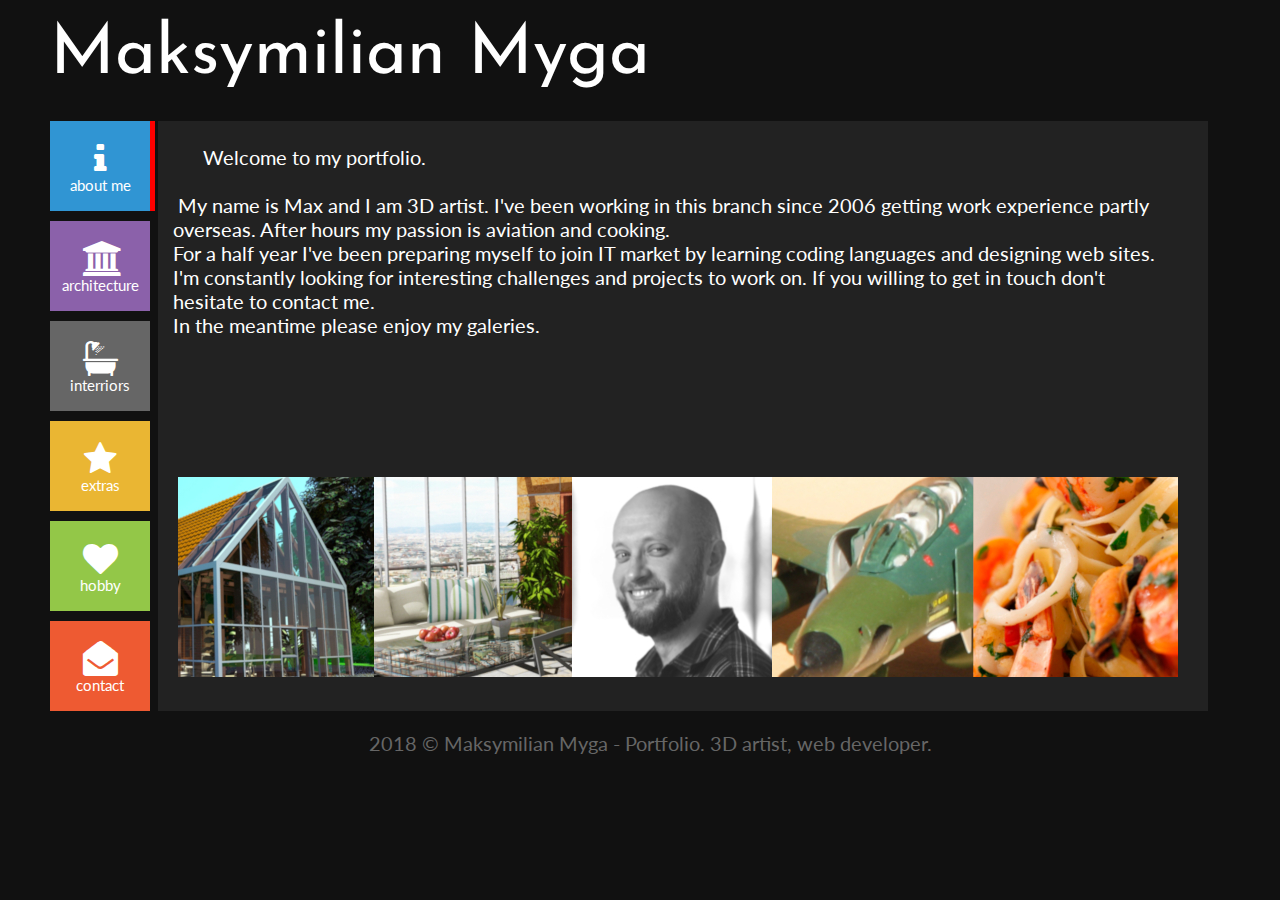
==== about.html @ 6aa8fc5f "95% done" ====
<head>
  <meta charset="utf-8"/>
  <title> Maksymilian Myga - Portfolio</title>
  <link rel="stylesheet" href="style.css" type="text/css" />
  <link rel="stylesheet" href="css/fontello.css" type="text/css" />
  <link href="https://fonts.googleapis.com/css?family=Josefin+Sans|Lato&amp;subset=latin-ext" rel="stylesheet">
  <script type="text/javascript" src="https://platform.linkedin.com/badges/js/profile.js" async defer></script>


</head>
<body>
  <div id="container">
      <div class="header">
        <div id="osoba">Maksymilian Myga</div>
        <div id="logo"></div>
        <div style="clear: both;"></div>

      </div>

      <div class="square">
        <a href="about.html" class="tilelinkhtml5"><div class="square__redEdgeAbout"><i class="demo-icon icon-info"></i>
          <br/>about me</div></a>
        <a href="architectureX.html" class="tilelinkhtml5"><div class="square__tile1a"><i class="demo-icon icon-bank"></i>
          <br/>architecture</div></a>
        <a href="interriorsX.html" class="tilelinkhtml5"><div class="square__tile2"><i class="demo-icon icon-bath"></i>
          <br/>interriors</div></a>
        <a href="extrasX.html" class="tilelinkhtml5"><div class="square__tile3a"><i class="demo-icon icon-star"></i>
          <br/>extras</div></a>
        <a href="hobbyX.html" class="tilelinkhtml5"><div class="square__tile3"><i class="demo-icon icon-heart"></i>
          <br/>hobby</div></a>
        <a href="contact.html" class="tilelinkhtml5"><div class="square__tile4"><i class="demo-icon icon-envelope-open"></i>
          <br/>contact</div></a>

      </div>

      <div class="square">
        <div class="square__tile5"></br>&emsp;&emsp;&emsp;Welcome to my portfolio.</br>
        </br>&emsp; My name is Max and I am 3D artist. I've been working in this branch since 2006 getting work experience partly &emsp;</br> &emsp;overseas.
        After hours my passion is aviation and cooking.
      </br>&emsp;For a half year I've been preparing myself to join IT market by learning coding languages and designing web sites.
    </br>&emsp;I'm constantly looking for interesting challenges and projects to work on. If you willing to get in touch don't &emsp;</br> &emsp;hesitate to contact me.
     </br>&emsp;In the meantime please enjoy my galeries.
    </br>

         <div class="square__tile5__baner"><img src="img/baner2.jpg"></div>
        </div>

      </div>
      <div style="clear: both;"></div>
      <div class="footer">2018 &copy; Maksymilian Myga - Portfolio. 3D artist, web developer.

      </div>
  </div>

</body>
---- style.css ----
body
{
    background-color: #111111;
    color: #ffffff;
    font-family: 'Lato', sans-serif;
    font-size: 20px;

}

#container
{
  width: 1200px;
  margin-left: auto;
  margin-right: auto;

}

.header
{
  width: 960px;
  margin: 10px;
  text-align: center;

}

.footer
{
  width: 1200px;
  margin: 10px;
  text-align: center;
  color: #666666;
}
.square
{
  width: 9%;
  float: left;
  font-size: 15px;
}

.square2
{
  width: 90%;
  float: left;
  font-size: 15px;
  text-align: center;
}

#osoba
{
  float: left;
  font-family: 'Josefin Sans', sans-serif;
  font-size: 70px;
  width: 600px;
  margin-bottom: 10px;
  margin-top: 10px;
  }

#logo
{
  float: left;
  margin-bottom: 10px;
  margin-top: 10px;
  width: 360px;
  height: 50px;

}

.square__tile1
{
  margin: 10px;
  width: 100px;
  height: 90px;
  background-color: #3095d3;
  text-align: center;

}

.square__tile1:hover
{
  background-color: #2084c2;
}

.square__tile1a
{
  margin: 10px;
  width: 100px;
  height: 90px;
  background-color: #8b61aa;
  text-align: center;

}
 .square__tile1a:hover
 {
   background-color: #7a51aa;
 }

.square__tile2
{
  margin: 10px;
  width: 100px;
  height: 90px;
  background-color: #666666;
  text-align: center;
}

.square__tile2:hover
{
  background-color: #555555;
}
.square__tile3
{
  margin: 10px;
  width: 100px;
  height: 90px;
  background-color: #93c748;
  text-align: center;
}

.square__tile3:hover
{
  background-color: #82b637;
}

.square__tile3a
{
  margin: 10px;
  width: 100px;
  height: 90px;
  background-color: #eab633;
  text-align: center;
}

.square__tile3a:hover
{
  background-color: #daa522;
}
.square__tile4
{
  margin: 10px;
  width: 100px;
  height: 90px;
  background-color: #ee5a32;
  text-align: center;
}

.square__tile4:hover
{
  background-color: #dd4a21;
}

.square__tile5
{
  margin: 10px;
  width: 1050px;
  height: 590px;
  background-color: #222222;
  text-align: left;
  font-size: 20px;
  text-align: left;

}

.square2__tile5gal
{
  margin: 10px;
  width: 1050px;
  height: 565px;
  background-color: #222222;
  text-align: center;
  padding-top: 25px;
  



}

.square__tile5--link
{
  margin-top: 340px;
  width: 80px;
  height: 80px;
  background-color: #3764a3;
  text-align: center;
  float:left;
}
 .link:hover
 {
   background-color: #3764a3;
 }

 .l1
 {
   width: 450px;
   height: 60px;
   float: left;
   margin-top: 330px;

 }

 .l2
 {
   width: 450px;
   height: 60px;
   float: left;
   margin-top: 330px;

 }

 .square__tile5__baner
 {
   width: 1000px;
   height: 225px;
   margin-left: 20px;
   margin-top: 140px;

 }
a.tilelink
{
  color: #ffffff;
  text-decoration: none;
  display: block;
  width: 130px;
  height: 110px;
}

a.tilelinkhtml5
{
  color: #ffffff;
  text-decoration: none;

}

.Slider
{
  margin: 10px;
  width: 1050px;
  height: 565px;
  background-color: #222222;
  text-align: center;
  padding-top: 25px;
}

.square__tile5__form
{
  margin: 10px;
  width: 600px;
  height: 90px;
  margin-left: 200px;
  padding-top: 30px;
  }

.square__redEdgeAbout
{
  margin: 10px;
  width: 100px;
  height: 90px;
  background-color: #3095d3;
  text-align: center;
  border-right-style: solid;
  border-right-width: 5px;
  border-right-color: red;
}

.square__redEdgeArchitecture
{
  margin: 10px;
  width: 100px;
  height: 90px;
  background-color: #8b61aa;
  text-align: center;
  border-right-style: solid;
  border-right-width: 5px;
  border-right-color: red;
}

.square__redEdgeInterriors
{
  margin: 10px;
  width: 100px;
  height: 90px;
  background-color: #666666;
  text-align: center;
  border-right-style: solid;
  border-right-width: 5px;
  border-right-color: red;
}

.square__redEdgeExtras
{
  margin: 10px;
  width: 100px;
  height: 90px;
  background-color: #eab633;
  text-align: center;
  border-right-style: solid;
  border-right-width: 5px;
  border-right-color: red;
}

.square__redEdgeHobby
{
  margin: 10px;
  width: 100px;
  height: 90px;
  background-color: #93c748;
  text-align: center;
  border-right-style: solid;
  border-right-width: 5px;
  border-right-color: red;
}

.square__redEdgeContact
{
  margin: 10px;
  width: 100px;
  height: 90px;
  background-color: #ee5a32;
  text-align: center;
  border-right-style: solid;
  border-right-width: 5px;
  border-right-color: red;
}

/* CONTACT FORM */
/* Style inputs with type="text", select elements and textareas */
input[type=text], select, textarea {
    width: 100%; /* Full width */
    padding: 12px; /* Some padding */
    border: 1px solid #ccc; /* Gray border */
    box-sizing: border-box; /* Make sure that padding and width stays in place */
    margin-top: 6px; /* Add a top margin */
    margin-bottom: 16px; /* Bottom margin */
    resize: none; /* Allow the user to vertically resize the textarea (not horizontally) */
  }

  #subject {
    height: 160px;
  }

  #image{
    width: 85%;
  }

/* Style the submit button with a specific background color etc */
input[type=submit] {
    background-color: #4CAF50;
    color: white;
    padding: 12px 20px;
    border: none;
    cursor: pointer;
    margin-left: 250px;

}

/* When moving the mouse over the submit button, add a darker green color */
input[type=submit]:hover {
    background-color: #45a049;
}

/* Add a background color and some padding around the form */
.container {
    border-radius: 5px;
    background-color: #f2f2f2;
    padding: 20px;
}

/* Slideshow container */
.slideshow-container {
max-width: 950px;
position: relative;
margin: auto;
}

/* Hide the images by default */
.square2__tile5gal__mySlides {
 display: none;
}

/* Caption text */
.square2__tile5gal__text {
color: #f2f2f2;
font-size: 20px;
padding: 8px;
position: static;
bottom: 8px;
width: 100%;
text-align: center;
}

/* The dots/bullets/indicators */
.square2__tile5gal--dot {
cursor: pointer;
height: 15px;
width: 15px;
margin: 0 2px;
background-color: #bbb;
border-radius: 50%;
display: inline-block;
transition: background-color 0.6s ease;
}

.active, .dot:hover {
background-color: #717171;
}

.square2__tile5gal--prevBtn {
cursor: pointer;


}

.square2__tile5gal--nextBtn {
cursor: pointer;

}

/* Fading animation */
.square2__tile5gal__fade {
-webkit-animation-name: fade;
-webkit-animation-duration: 1.5s;
animation-name: fade;
animation-duration: 1.5s;
}

@-webkit-keyframes fade {
from {opacity: .4}
to {opacity: 1}
}

@keyframes fade {
from {opacity: .4}
to {opacity: 1}
}
---- css/fontello.css ----
@font-face {
  font-family: 'fontello';
  src: url('../font/fontello.eot?53641217');
  src: url('../font/fontello.eot?53641217#iefix') format('embedded-opentype'),
       url('../font/fontello.woff2?53641217') format('woff2'),
       url('../font/fontello.woff?53641217') format('woff'),
       url('../font/fontello.ttf?53641217') format('truetype'),
       url('../font/fontello.svg?53641217#fontello') format('svg');
  font-weight: normal;
  font-style: normal;
}
/* Chrome hack: SVG is rendered more smooth in Windozze. 100% magic, uncomment if you need it. */
/* Note, that will break hinting! In other OS-es font will be not as sharp as it could be */
/*
@media screen and (-webkit-min-device-pixel-ratio:0) {
  @font-face {
    font-family: 'fontello';
    src: url('../font/fontello.svg?53641217#fontello') format('svg');
  }
}
*/

 [class^="icon-"]:before, [class*=" icon-"]:before {
  font-family: "fontello";
  font-style: normal;
  font-weight: normal;
  speak: none;

  display: inline-block;
  text-decoration: inherit;
  width: 1em;
  margin-right: .2em;
  text-align: center;
  /* opacity: .8; */

  /* For safety - reset parent styles, that can break glyph codes*/
  font-variant: normal;
  text-transform: none;

  /* fix buttons height, for twitter bootstrap */
  line-height: 1em;

  /* Animation center compensation - margins should be symmetric */
  /* remove if not needed */
  margin-left: .2em;

  /* you can be more comfortable with increased icons size */
  /* font-size: 120%; */

  /* Font smoothing. That was taken from TWBS */
  -webkit-font-smoothing: antialiased;
  -moz-osx-font-smoothing: grayscale;

  /* Uncomment for 3D effect */
  /* text-shadow: 1px 1px 1px rgba(127, 127, 127, 0.3); */
}

.icon-heart-empty:before { content: '\e800'; } /* '' */
.icon-star:before { content: '\e801'; font-size: 35px; margin-top: 20px;} /* '' */
.icon-heart:before { content: '\e802'; font-size: 35px; margin-top: 20px;} /* '' */
.icon-linkedin:before { content: '\f0e1'; font-size: 35px; margin-top: 20px;} /* '' */
.icon-building:before { content: '\f0f7'; } /* '' */
.icon-fighter-jet:before { content: '\f0fb'; } /* '' */
.icon-info:before { content: '\f129'; font-size: 35px; margin-top: 20px;} /* '' */
.icon-bank:before { content: '\f19c';font-size: 35px; margin-top: 20px; } /* '' */
.icon-codeopen:before { content: '\f1cb'; } /* '' */
.icon-envelope-open:before { content: '\f2b6'; font-size: 35px; margin-top: 20px;} /* '' */
.icon-envelope-open-o:before { content: '\f2b7'; } /* '' */
.icon-bath:before { content: '\f2cd';font-size: 35px; margin-top: 20px; } /* '' */
.icon-linkedin-squared:before { content: '\f30c'; font-size: 50px; margin-top: 15px;} /* '' */
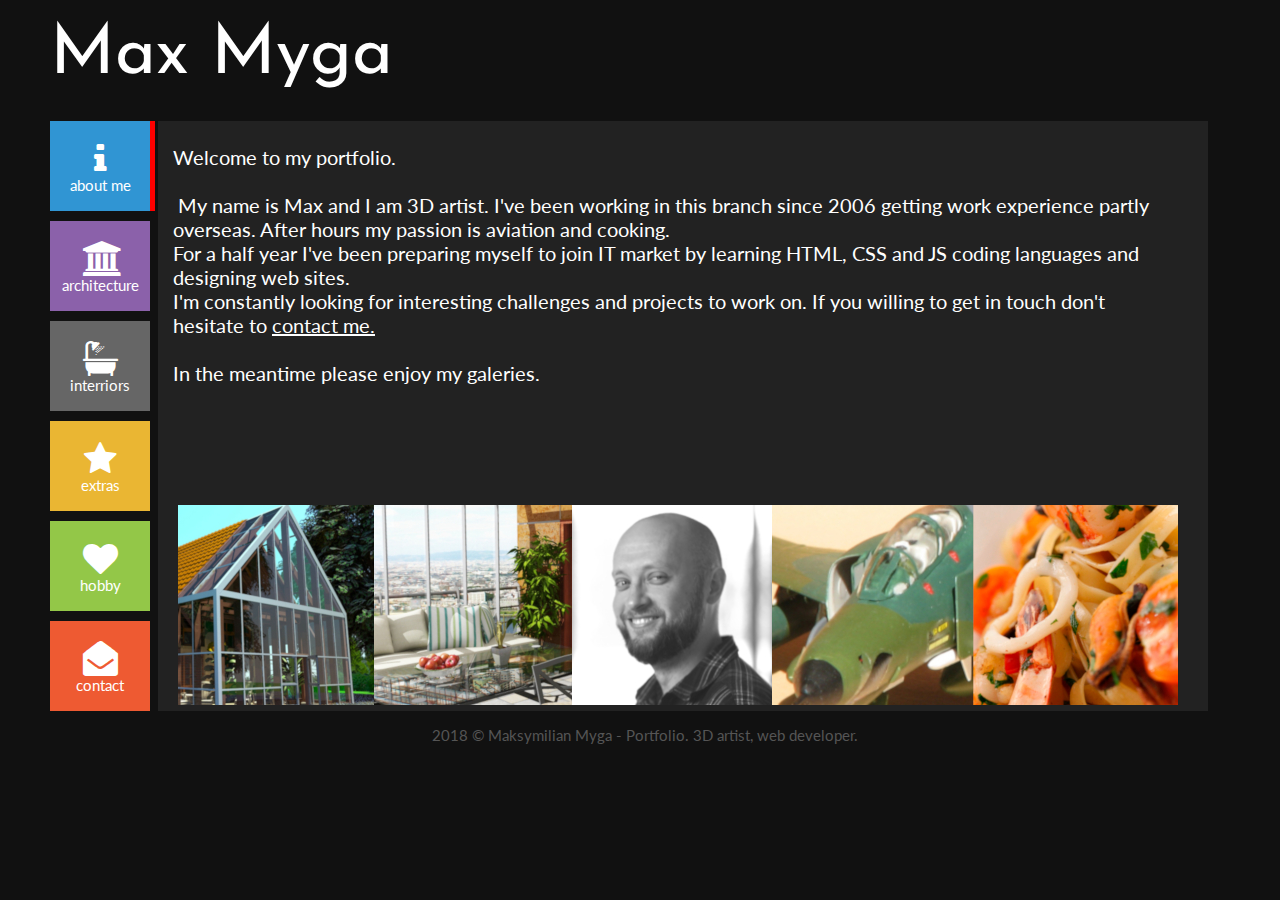
==== commit ec33a6c2: "Add files via upload" ====
--- a/about.html
+++ b/about.html
@@ -1,55 +1,62 @@
-<head>
-  <meta charset="utf-8"/>
-  <title> Maksymilian Myga - Portfolio</title>
-  <link rel="stylesheet" href="style.css" type="text/css" />
-  <link rel="stylesheet" href="css/fontello.css" type="text/css" />
-  <link href="https://fonts.googleapis.com/css?family=Josefin+Sans|Lato&amp;subset=latin-ext" rel="stylesheet">
-  <script type="text/javascript" src="https://platform.linkedin.com/badges/js/profile.js" async defer></script>
-
-
-</head>
-<body>
-  <div id="container">
-      <div class="header">
-        <div id="osoba">Maksymilian Myga</div>
-        <div id="logo"></div>
-        <div style="clear: both;"></div>
-
-      </div>
-
-      <div class="square">
-        <a href="about.html" class="tilelinkhtml5"><div class="square__redEdgeAbout"><i class="demo-icon icon-info"></i>
-          <br/>about me</div></a>
-        <a href="architectureX.html" class="tilelinkhtml5"><div class="square__tile1a"><i class="demo-icon icon-bank"></i>
-          <br/>architecture</div></a>
-        <a href="interriorsX.html" class="tilelinkhtml5"><div class="square__tile2"><i class="demo-icon icon-bath"></i>
-          <br/>interriors</div></a>
-        <a href="extrasX.html" class="tilelinkhtml5"><div class="square__tile3a"><i class="demo-icon icon-star"></i>
-          <br/>extras</div></a>
-        <a href="hobbyX.html" class="tilelinkhtml5"><div class="square__tile3"><i class="demo-icon icon-heart"></i>
-          <br/>hobby</div></a>
-        <a href="contact.html" class="tilelinkhtml5"><div class="square__tile4"><i class="demo-icon icon-envelope-open"></i>
-          <br/>contact</div></a>
-
-      </div>
-
-      <div class="square">
-        <div class="square__tile5"></br>&emsp;&emsp;&emsp;Welcome to my portfolio.</br>
-        </br>&emsp; My name is Max and I am 3D artist. I've been working in this branch since 2006 getting work experience partly &emsp;</br> &emsp;overseas.
-        After hours my passion is aviation and cooking.
-      </br>&emsp;For a half year I've been preparing myself to join IT market by learning coding languages and designing web sites.
-    </br>&emsp;I'm constantly looking for interesting challenges and projects to work on. If you willing to get in touch don't &emsp;</br> &emsp;hesitate to contact me.
-     </br>&emsp;In the meantime please enjoy my galeries.
-    </br>
-
-         <div class="square__tile5__baner"><img src="img/baner2.jpg"></div>
-        </div>
-
-      </div>
-      <div style="clear: both;"></div>
-      <div class="footer">2018 &copy; Maksymilian Myga - Portfolio. 3D artist, web developer.
-
-      </div>
-  </div>
-
-</body>
+<head>
+  <meta charset="utf-8"/>
+  <title> Max Myga - Portfolio</title>
+  <link rel="stylesheet" href="style.css" type="text/css" />
+  <link rel="stylesheet" href="css/fontello.css" type="text/css" />
+  <link href="https://fonts.googleapis.com/css?family=Josefin+Sans|Lato&amp;subset=latin-ext" rel="stylesheet">
+  <script type="text/javascript" src="https://platform.linkedin.com/badges/js/profile.js" async defer></script>
+
+
+</head>
+<body>
+  <div id="container">
+      <div class="header">
+        <div id="osoba">Max Myga</div>
+        <div id="logo"></div>
+        <div style="clear: both;"></div>
+
+      </div>
+
+      <div class="square">
+        <a href="about.html" class="tilelinkhtml5"><div class="square__redEdgeAbout"><i class="demo-icon icon-info"></i>
+         <br/>about me</div>
+       </a>
+        <a href="architectureX.html" class="tilelinkhtml5"><div class="square__tile1a"><i class="demo-icon icon-bank"></i>
+          <br/>architecture</div>
+        </a>
+        <a href="interriorsX.html" class="tilelinkhtml5"><div class="square__tile2"><i class="demo-icon icon-bath"></i>
+          <br/>interriors</div>
+        </a>
+        <a href="extrasX.html" class="tilelinkhtml5"><div class="square__tile3a"><i class="demo-icon icon-star"></i>
+          <br/>extras</div>
+        </a>
+        <a href="hobbyX.html" class="tilelinkhtml5"><div class="square__tile3"><i class="demo-icon icon-heart"></i>
+          <br/>hobby</div>
+        </a>
+        <a href="contact.html" class="tilelinkhtml5"><div class="square__tile4"><i class="demo-icon icon-envelope-open"></i>
+          <br/>contact</div>
+        </a>
+
+      </div>
+
+      <div class="square">
+        <div class="square__tile5"></br>&emsp;Welcome to my portfolio.</br>
+         </br>&emsp; My name is Max and I am 3D artist. I've been working in this branch since 2006 getting work experience partly &emsp;</br> &emsp;overseas.
+          After hours my passion is aviation and cooking.
+        </br>&emsp;For a half year I've been preparing myself to join IT market by learning HTML, CSS and JS coding languages and </br>&emsp;designing web sites.
+         </br>&emsp;I'm constantly looking for interesting challenges and projects to work on. If you willing to get in touch don't &emsp;</br> &emsp;hesitate to
+         <a href="contact.html" class="contactLink">contact me.</a>
+         </br></br>&emsp;In the meantime please enjoy my galeries.
+         </br>
+
+         <div class="square__tile5__baner"><img src="img/baner2.jpg"></div>
+        </div>
+
+      </div>
+      <div style="clear: both;"></div>
+      <div class="footer">2018 &copy; Maksymilian Myga - Portfolio. 3D artist, web developer.
+
+      </div>
+  </div>
+
+</body>
--- a/style.css
+++ b/style.css
@@ -1,433 +1,456 @@
-body
-{
-    background-color: #111111;
-    color: #ffffff;
-    font-family: 'Lato', sans-serif;
-    font-size: 20px;
-
-}
-
-#container
-{
-  width: 1200px;
-  margin-left: auto;
-  margin-right: auto;
-
-}
-
-.header
-{
-  width: 960px;
-  margin: 10px;
-  text-align: center;
-
-}
-
-.footer
-{
-  width: 1200px;
-  margin: 10px;
-  text-align: center;
-  color: #666666;
-}
-.square
-{
-  width: 9%;
-  float: left;
-  font-size: 15px;
-}
-
-.square2
-{
-  width: 90%;
-  float: left;
-  font-size: 15px;
-  text-align: center;
-}
-
-#osoba
-{
-  float: left;
-  font-family: 'Josefin Sans', sans-serif;
-  font-size: 70px;
-  width: 600px;
-  margin-bottom: 10px;
-  margin-top: 10px;
-  }
-
-#logo
-{
-  float: left;
-  margin-bottom: 10px;
-  margin-top: 10px;
-  width: 360px;
-  height: 50px;
-
-}
-
-.square__tile1
-{
-  margin: 10px;
-  width: 100px;
-  height: 90px;
-  background-color: #3095d3;
-  text-align: center;
-
-}
-
-.square__tile1:hover
-{
-  background-color: #2084c2;
-}
-
-.square__tile1a
-{
-  margin: 10px;
-  width: 100px;
-  height: 90px;
-  background-color: #8b61aa;
-  text-align: center;
-
-}
- .square__tile1a:hover
- {
-   background-color: #7a51aa;
- }
-
-.square__tile2
-{
-  margin: 10px;
-  width: 100px;
-  height: 90px;
-  background-color: #666666;
-  text-align: center;
-}
-
-.square__tile2:hover
-{
-  background-color: #555555;
-}
-.square__tile3
-{
-  margin: 10px;
-  width: 100px;
-  height: 90px;
-  background-color: #93c748;
-  text-align: center;
-}
-
-.square__tile3:hover
-{
-  background-color: #82b637;
-}
-
-.square__tile3a
-{
-  margin: 10px;
-  width: 100px;
-  height: 90px;
-  background-color: #eab633;
-  text-align: center;
-}
-
-.square__tile3a:hover
-{
-  background-color: #daa522;
-}
-.square__tile4
-{
-  margin: 10px;
-  width: 100px;
-  height: 90px;
-  background-color: #ee5a32;
-  text-align: center;
-}
-
-.square__tile4:hover
-{
-  background-color: #dd4a21;
-}
-
-.square__tile5
-{
-  margin: 10px;
-  width: 1050px;
-  height: 590px;
-  background-color: #222222;
-  text-align: left;
-  font-size: 20px;
-  text-align: left;
-
-}
-
-.square2__tile5gal
-{
-  margin: 10px;
-  width: 1050px;
-  height: 565px;
-  background-color: #222222;
-  text-align: center;
-  padding-top: 25px;
-  
-
-
-
-}
-
-.square__tile5--link
-{
-  margin-top: 340px;
-  width: 80px;
-  height: 80px;
-  background-color: #3764a3;
-  text-align: center;
-  float:left;
-}
- .link:hover
- {
-   background-color: #3764a3;
- }
-
- .l1
- {
-   width: 450px;
-   height: 60px;
-   float: left;
-   margin-top: 330px;
-
- }
-
- .l2
- {
-   width: 450px;
-   height: 60px;
-   float: left;
-   margin-top: 330px;
-
- }
-
- .square__tile5__baner
- {
-   width: 1000px;
-   height: 225px;
-   margin-left: 20px;
-   margin-top: 140px;
-
- }
-a.tilelink
-{
-  color: #ffffff;
-  text-decoration: none;
-  display: block;
-  width: 130px;
-  height: 110px;
-}
-
-a.tilelinkhtml5
-{
-  color: #ffffff;
-  text-decoration: none;
-
-}
-
-.Slider
-{
-  margin: 10px;
-  width: 1050px;
-  height: 565px;
-  background-color: #222222;
-  text-align: center;
-  padding-top: 25px;
-}
-
-.square__tile5__form
-{
-  margin: 10px;
-  width: 600px;
-  height: 90px;
-  margin-left: 200px;
-  padding-top: 30px;
-  }
-
-.square__redEdgeAbout
-{
-  margin: 10px;
-  width: 100px;
-  height: 90px;
-  background-color: #3095d3;
-  text-align: center;
-  border-right-style: solid;
-  border-right-width: 5px;
-  border-right-color: red;
-}
-
-.square__redEdgeArchitecture
-{
-  margin: 10px;
-  width: 100px;
-  height: 90px;
-  background-color: #8b61aa;
-  text-align: center;
-  border-right-style: solid;
-  border-right-width: 5px;
-  border-right-color: red;
-}
-
-.square__redEdgeInterriors
-{
-  margin: 10px;
-  width: 100px;
-  height: 90px;
-  background-color: #666666;
-  text-align: center;
-  border-right-style: solid;
-  border-right-width: 5px;
-  border-right-color: red;
-}
-
-.square__redEdgeExtras
-{
-  margin: 10px;
-  width: 100px;
-  height: 90px;
-  background-color: #eab633;
-  text-align: center;
-  border-right-style: solid;
-  border-right-width: 5px;
-  border-right-color: red;
-}
-
-.square__redEdgeHobby
-{
-  margin: 10px;
-  width: 100px;
-  height: 90px;
-  background-color: #93c748;
-  text-align: center;
-  border-right-style: solid;
-  border-right-width: 5px;
-  border-right-color: red;
-}
-
-.square__redEdgeContact
-{
-  margin: 10px;
-  width: 100px;
-  height: 90px;
-  background-color: #ee5a32;
-  text-align: center;
-  border-right-style: solid;
-  border-right-width: 5px;
-  border-right-color: red;
-}
-
-/* CONTACT FORM */
-/* Style inputs with type="text", select elements and textareas */
-input[type=text], select, textarea {
-    width: 100%; /* Full width */
-    padding: 12px; /* Some padding */
-    border: 1px solid #ccc; /* Gray border */
-    box-sizing: border-box; /* Make sure that padding and width stays in place */
-    margin-top: 6px; /* Add a top margin */
-    margin-bottom: 16px; /* Bottom margin */
-    resize: none; /* Allow the user to vertically resize the textarea (not horizontally) */
-  }
-
-  #subject {
-    height: 160px;
-  }
-
-  #image{
-    width: 85%;
-  }
-
-/* Style the submit button with a specific background color etc */
-input[type=submit] {
-    background-color: #4CAF50;
-    color: white;
-    padding: 12px 20px;
-    border: none;
-    cursor: pointer;
-    margin-left: 250px;
-
-}
-
-/* When moving the mouse over the submit button, add a darker green color */
-input[type=submit]:hover {
-    background-color: #45a049;
-}
-
-/* Add a background color and some padding around the form */
-.container {
-    border-radius: 5px;
-    background-color: #f2f2f2;
-    padding: 20px;
-}
-
-/* Slideshow container */
-.slideshow-container {
-max-width: 950px;
-position: relative;
-margin: auto;
-}
-
-/* Hide the images by default */
-.square2__tile5gal__mySlides {
- display: none;
-}
-
-/* Caption text */
-.square2__tile5gal__text {
-color: #f2f2f2;
-font-size: 20px;
-padding: 8px;
-position: static;
-bottom: 8px;
-width: 100%;
-text-align: center;
-}
-
-/* The dots/bullets/indicators */
-.square2__tile5gal--dot {
-cursor: pointer;
-height: 15px;
-width: 15px;
-margin: 0 2px;
-background-color: #bbb;
-border-radius: 50%;
-display: inline-block;
-transition: background-color 0.6s ease;
-}
-
-.active, .dot:hover {
-background-color: #717171;
-}
-
-.square2__tile5gal--prevBtn {
-cursor: pointer;
-
-
-}
-
-.square2__tile5gal--nextBtn {
-cursor: pointer;
-
-}
-
-/* Fading animation */
-.square2__tile5gal__fade {
--webkit-animation-name: fade;
--webkit-animation-duration: 1.5s;
-animation-name: fade;
-animation-duration: 1.5s;
-}
-
-@-webkit-keyframes fade {
-from {opacity: .4}
-to {opacity: 1}
-}
-
-@keyframes fade {
-from {opacity: .4}
-to {opacity: 1}
-}
+body
+{
+    background-color: #111111;
+    color: #ffffff;
+    font-family: 'Lato', sans-serif;
+    font-size: 20px;
+
+}
+
+#container
+{
+  width: 1200px;
+  margin-left: auto;
+  margin-right: auto;
+
+}
+
+.header
+{
+  width: 960px;
+  margin: 10px;
+  text-align: left;
+
+}
+
+.footer
+{
+  width: 1200px;
+  margin: 5px;
+  text-align: center;
+  color: #555555;
+  font-size: 15px;
+}
+.square
+{
+  width: 9%;
+  float: left;
+  font-size: 15px;
+}
+
+.square2
+{
+  width: 90%;
+  float: left;
+  font-size: 15px;
+  text-align: center;
+}
+
+#osoba
+{
+  float: left;
+  font-family: 'Josefin Sans', sans-serif;
+  font-size: 70px;
+  width: 600px;
+  margin-bottom: 10px;
+  margin-top: 10px;
+  }
+
+#logo
+{
+  float: left;
+  margin-bottom: 10px;
+  margin-top: 10px;
+  width: 360px;
+  height: 50px;
+
+}
+
+.square__tile1
+{
+  margin: 10px;
+  width: 100px;
+  height: 90px;
+  background-color: #3095d3;
+  text-align: center;
+
+}
+
+.square__tile1:hover
+{
+  background-color: #2084c2;
+}
+
+.square__tile1a
+{
+  margin: 10px;
+  width: 100px;
+  height: 90px;
+  background-color: #8b61aa;
+  text-align: center;
+
+}
+ .square__tile1a:hover
+ {
+   background-color: #7a51aa;
+ }
+
+.square__tile2
+{
+  margin: 10px;
+  width: 100px;
+  height: 90px;
+  background-color: #666666;
+  text-align: center;
+}
+
+.square__tile2:hover
+{
+  background-color: #555555;
+}
+.square__tile3
+{
+  margin: 10px;
+  width: 100px;
+  height: 90px;
+  background-color: #93c748;
+  text-align: center;
+}
+
+.square__tile3:hover
+{
+  background-color: #82b637;
+}
+
+.square__tile3a
+{
+  margin: 10px;
+  width: 100px;
+  height: 90px;
+  background-color: #eab633;
+  text-align: center;
+}
+
+.square__tile3a:hover
+{
+  background-color: #daa522;
+}
+.square__tile4
+{
+  margin: 10px;
+  width: 100px;
+  height: 90px;
+  background-color: #ee5a32;
+  text-align: center;
+}
+
+.square__tile4:hover
+{
+  background-color: #dd4a21;
+}
+
+.square__tile5
+{
+  margin: 10px;
+  width: 1050px;
+  height: 590px;
+  background-color: #222222;
+  text-align: left;
+  font-size: 20px;
+  text-align: left;
+
+}
+
+.square2__tile5gal
+{
+  margin: 10px;
+  width: 1050px;
+  height: 565px;
+  background-color: #222222;
+  text-align: center;
+  padding-top: 25px;
+
+}
+
+.square__tile5--link
+{
+  margin-top: 340px;
+  width: 80px;
+  height: 80px;
+  background-color: #3764a3;
+  text-align: center;
+  float:left;
+}
+ .link:hover
+ {
+   background-color: #3764a3;
+ }
+
+ .l1
+ {
+   width: 450px;
+   height: 60px;
+   float: left;
+   margin-top: 330px;
+
+ }
+
+ .l2
+ {
+   width: 450px;
+   height: 60px;
+   float: left;
+   margin-top: 330px;
+
+ }
+
+ .square__tile5__baner
+ {
+   width: 1000px;
+   height: 225px;
+   margin-left: 20px;
+   margin-top: 120px;
+
+ }
+a.tilelink
+{
+  color: #ffffff;
+  text-decoration: none;
+  display: block;
+  width: 130px;
+  height: 110px;
+}
+
+a.tilelinkhtml5
+{
+  color: #ffffff;
+  text-decoration: none;
+
+}
+
+.contactLink{
+  color: #ffffff;
+
+}
+
+.Slider
+{
+  margin: 10px;
+  width: 1050px;
+  height: 565px;
+  background-color: #222222;
+  text-align: center;
+  padding-top: 25px;
+}
+
+.square__tile5__form
+{
+  margin: 10px;
+  width: 600px;
+  height: 90px;
+  margin-left: 200px;
+  padding-top: 30px;
+  }
+
+.square__redEdgeAbout
+{
+  margin: 10px;
+  width: 100px;
+  height: 90px;
+  background-color: #3095d3;
+  text-align: center;
+  border-right-style: solid;
+  border-right-width: 5px;
+  border-right-color: red;
+}
+
+.square__redEdgeArchitecture
+{
+  margin: 10px;
+  width: 100px;
+  height: 90px;
+  background-color: #8b61aa;
+  text-align: center;
+  border-right-style: solid;
+  border-right-width: 5px;
+  border-right-color: red;
+}
+
+.square__redEdgeInterriors
+{
+  margin: 10px;
+  width: 100px;
+  height: 90px;
+  background-color: #666666;
+  text-align: center;
+  border-right-style: solid;
+  border-right-width: 5px;
+  border-right-color: red;
+}
+
+.square__redEdgeExtras
+{
+  margin: 10px;
+  width: 100px;
+  height: 90px;
+  background-color: #eab633;
+  text-align: center;
+  border-right-style: solid;
+  border-right-width: 5px;
+  border-right-color: red;
+}
+
+.square__redEdgeHobby
+{
+  margin: 10px;
+  width: 100px;
+  height: 90px;
+  background-color: #93c748;
+  text-align: center;
+  border-right-style: solid;
+  border-right-width: 5px;
+  border-right-color: red;
+}
+
+.square__redEdgeContact
+{
+  margin: 10px;
+  width: 100px;
+  height: 90px;
+  background-color: #ee5a32;
+  text-align: center;
+  border-right-style: solid;
+  border-right-width: 5px;
+  border-right-color: red;
+}
+
+/* CONTACT FORM */
+/* Style inputs with type="text", select elements and textareas */
+input[type=text], select, textarea {
+    width: 100%; /* Full width */
+    padding: 12px; /* Some padding */
+    border: 1px solid #ccc; /* Gray border */
+    box-sizing: border-box; /* Make sure that padding and width stays in place */
+    margin-top: 6px; /* Add a top margin */
+    margin-bottom: 16px; /* Bottom margin */
+    resize: none; /* Allow the user to vertically resize the textarea (not horizontally) */
+  }
+
+  #subject {
+    height: 160px;
+  }
+
+  #image{
+    width: 85%;
+  }
+
+/* Style the submit button with a specific background color etc */
+input[type=submit] {
+    background-color: #4CAF50;
+    color: white;
+    padding: 12px 20px;
+    border: none;
+    cursor: pointer;
+    margin-left: 250px;
+
+}
+
+/* When moving the mouse over the submit button, add a darker green color */
+input[type=submit]:hover {
+    background-color: #45a049;
+}
+
+/* Add a background color and some padding around the form */
+.container {
+    border-radius: 5px;
+    background-color: #f2f2f2;
+    padding: 20px;
+}
+
+/* Slideshow container */
+.slideshow-container {
+max-width: 950px;
+
+margin: auto;
+}
+
+/* Hide the images by default */
+.square2__tile5gal__mySlides {
+
+}
+
+/* Caption text */
+.square2__tile5gal__text {
+color: #f2f2f2;
+font-size: 20px;
+padding: 8px;
+position: static;
+bottom: 8px;
+width: 100%;
+text-align: center;
+}
+
+/* The dots/bullets/indicators */
+.square2__tile5gal--dot {
+cursor: pointer;
+height: 15px;
+width: 15px;
+margin: 3px 4px;
+background-color: #bbb;
+
+display: inline-block;
+transition: background-color 0.6s ease;
+}
+
+.active, .dot:hover {
+background-color: #717171;
+}
+
+.square2__tile5gal--prevBtn {
+cursor: pointer;
+position: absolute;
+top: 230px;
+z-index: 1;
+left: 20px;
+height: 40px;
+width: 40px;
+}
+
+.square2__tile5gal--nextBtn {
+cursor: pointer;
+position: absolute;
+top: 230px;
+z-index: 1;
+left: 990px;
+height: 40px;
+width: 40px;
+}
+
+.square2__tile5gal--nextBtn:hover {
+  background-color: #c2c2c2;
+}
+.square2__tile5gal--prevBtn:hover{
+  background-color: #c2c2c2;
+}
+/* Fading animation */
+.square2__tile5gal__fade {
+-webkit-animation-name: fade;
+-webkit-animation-duration: 1.5s;
+animation-name: fade;
+animation-duration: 1.5s;
+
+}
+
+.square2__tile5gal__wraper{
+  position: relative;
+}
+
+@-webkit-keyframes fade {
+from {opacity: .4}
+to {opacity: 1}
+}
+
+@keyframes fade {
+from {opacity: .4}
+to {opacity: 1}
+}
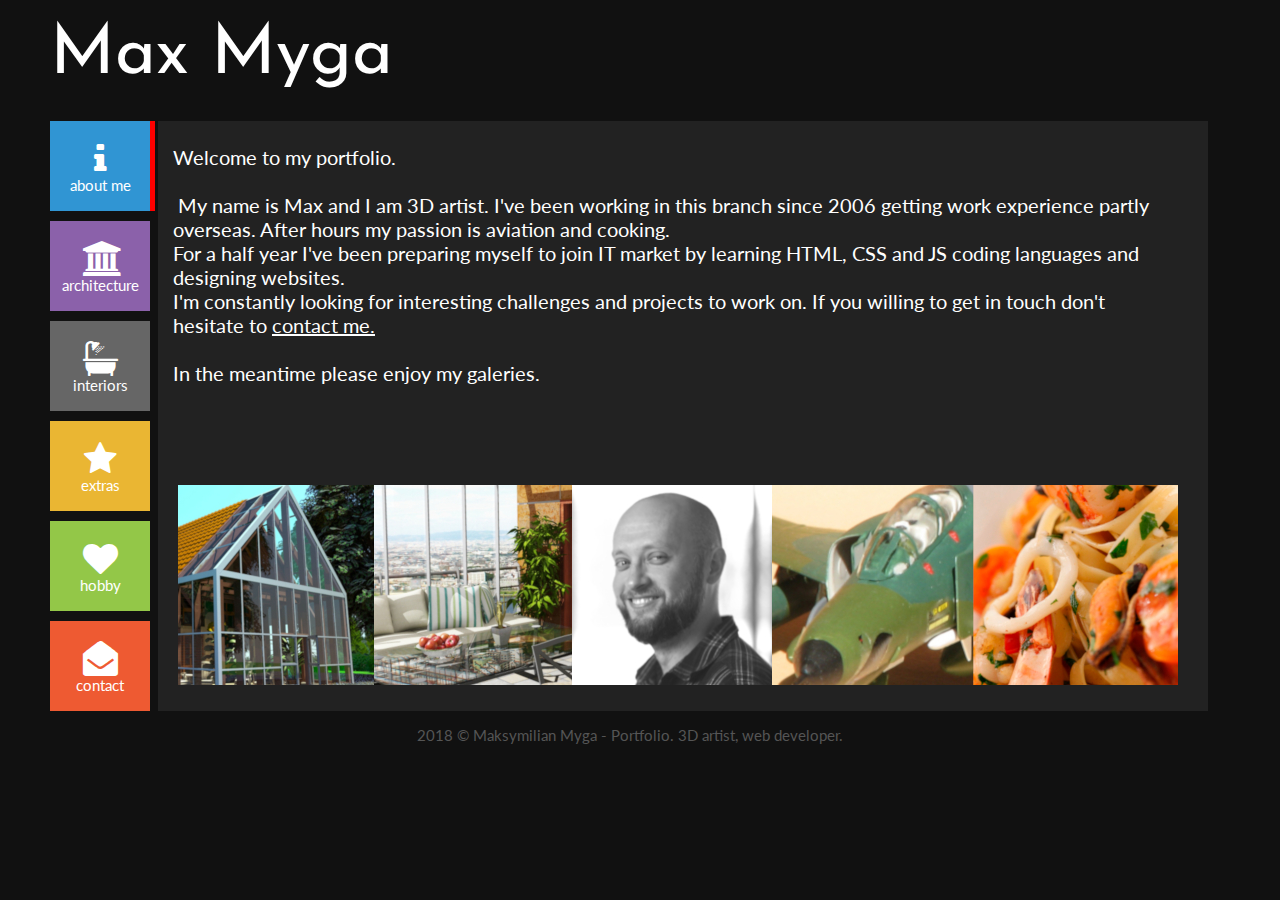
==== commit 9ec2e20d: "Update about.html" ====
--- a/about.html
+++ b/about.html
@@ -25,7 +25,7 @@
           <br/>architecture</div>
         </a>
         <a href="interriorsX.html" class="tilelinkhtml5"><div class="square__tile2"><i class="demo-icon icon-bath"></i>
-          <br/>interriors</div>
+          <br/>interiors</div>
         </a>
         <a href="extrasX.html" class="tilelinkhtml5"><div class="square__tile3a"><i class="demo-icon icon-star"></i>
           <br/>extras</div>
@@ -43,7 +43,7 @@
         <div class="square__tile5"></br>&emsp;Welcome to my portfolio.</br>
          </br>&emsp; My name is Max and I am 3D artist. I've been working in this branch since 2006 getting work experience partly &emsp;</br> &emsp;overseas.
           After hours my passion is aviation and cooking.
-        </br>&emsp;For a half year I've been preparing myself to join IT market by learning HTML, CSS and JS coding languages and </br>&emsp;designing web sites.
+        </br>&emsp;For a half year I've been preparing myself to join IT market by learning HTML, CSS and JS coding languages and </br>&emsp;designing websites.
          </br>&emsp;I'm constantly looking for interesting challenges and projects to work on. If you willing to get in touch don't &emsp;</br> &emsp;hesitate to
          <a href="contact.html" class="contactLink">contact me.</a>
          </br></br>&emsp;In the meantime please enjoy my galeries.
--- a/style.css
+++ b/style.css
@@ -25,11 +25,13 @@
 
 .footer
 {
-  width: 1200px;
+  width: 1170px;
   margin: 5px;
   text-align: center;
   color: #555555;
   font-size: 15px;
+
+
 }
 .square
 {
@@ -174,7 +176,7 @@
 
 .square__tile5--link
 {
-  margin-top: 340px;
+  margin-top: 30px;
   width: 80px;
   height: 80px;
   background-color: #3764a3;
@@ -188,19 +190,19 @@
 
  .l1
  {
-   width: 450px;
+   width: 260px;
    height: 60px;
    float: left;
-   margin-top: 330px;
+   margin-top: 30px;
 
  }
 
  .l2
  {
-   width: 450px;
+   width: 250px;
    height: 60px;
    float: left;
-   margin-top: 330px;
+   margin-top: 30px;
 
  }
 
@@ -209,9 +211,16 @@
    width: 1000px;
    height: 225px;
    margin-left: 20px;
-   margin-top: 120px;
+   margin-top: 100px;
 
  }
+.square__tile5__form__contactInfo
+{
+  width: 650px;
+  height: 80px;
+  text-align: left;
+  margin-left: 70px;
+}
 a.tilelink
 {
   color: #ffffff;
@@ -250,6 +259,8 @@
   height: 90px;
   margin-left: 200px;
   padding-top: 30px;
+  text-align: center;
+
   }
 
 .square__redEdgeAbout
